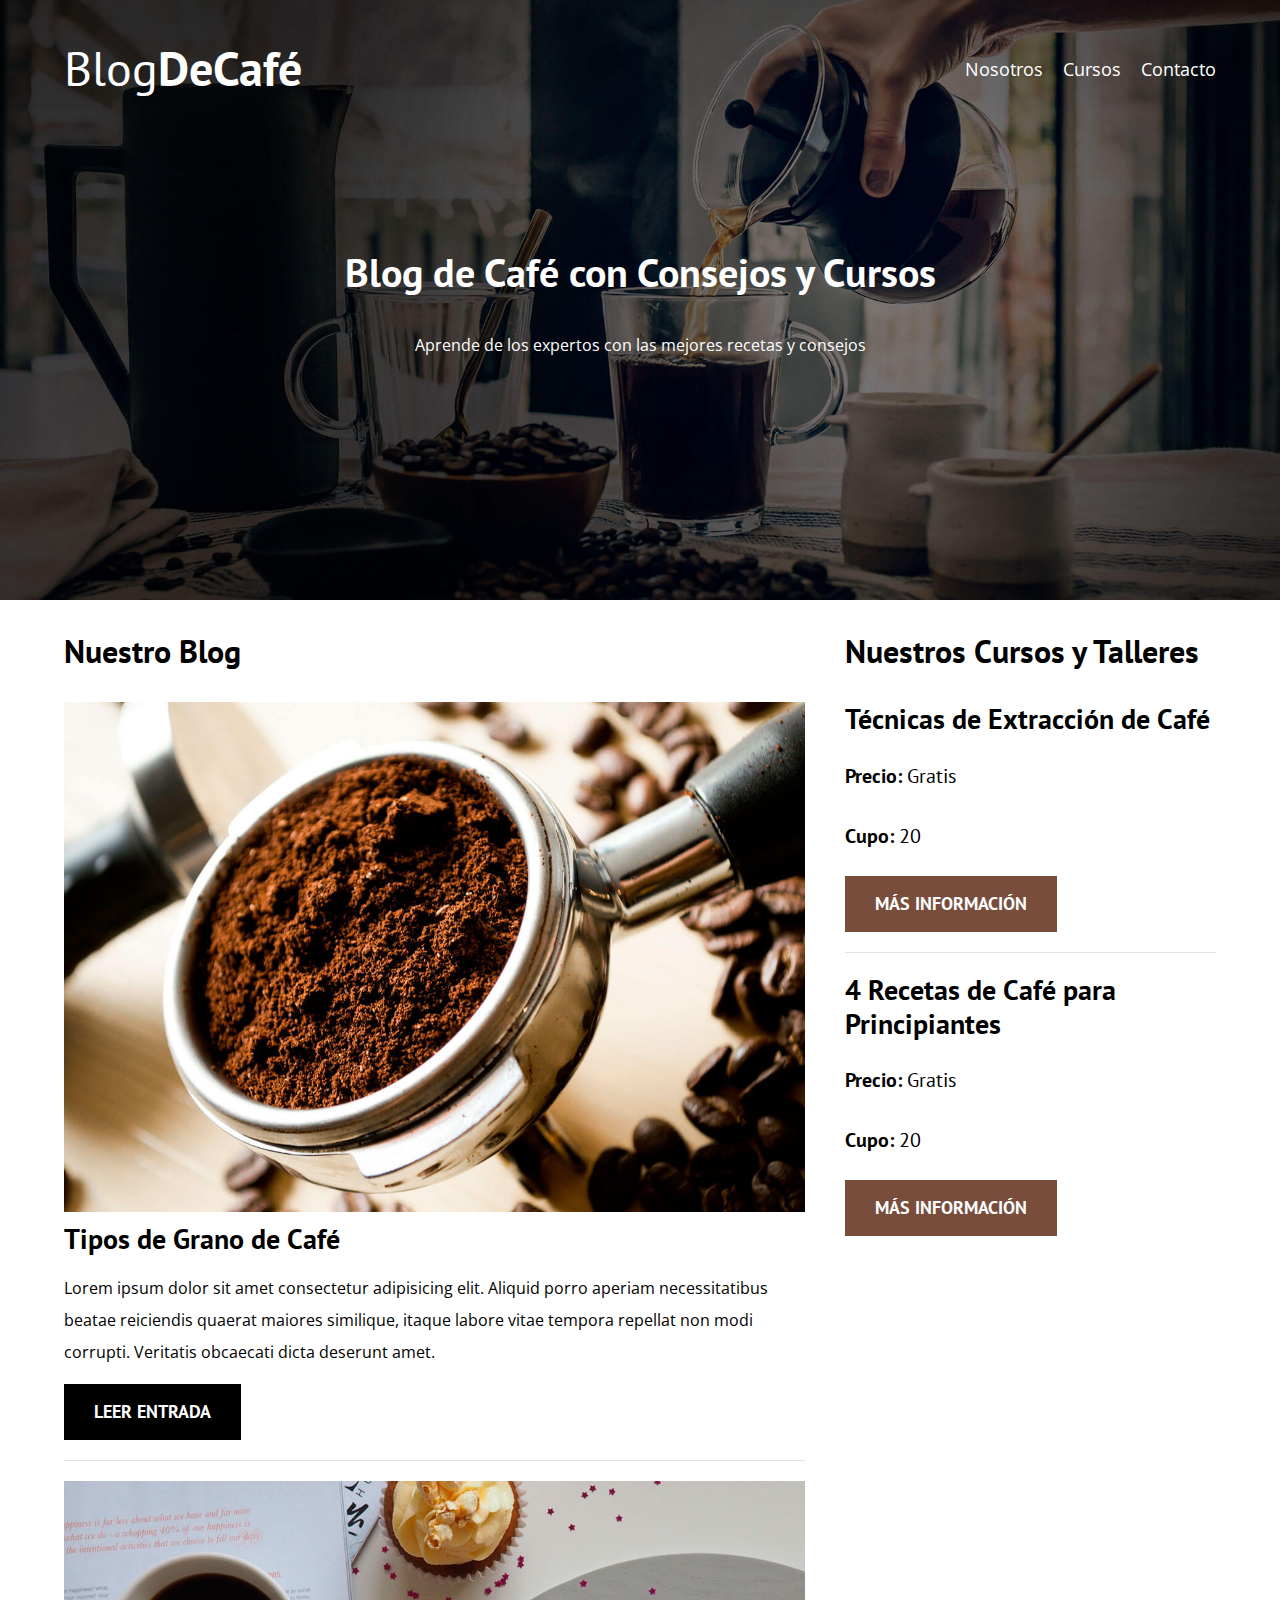
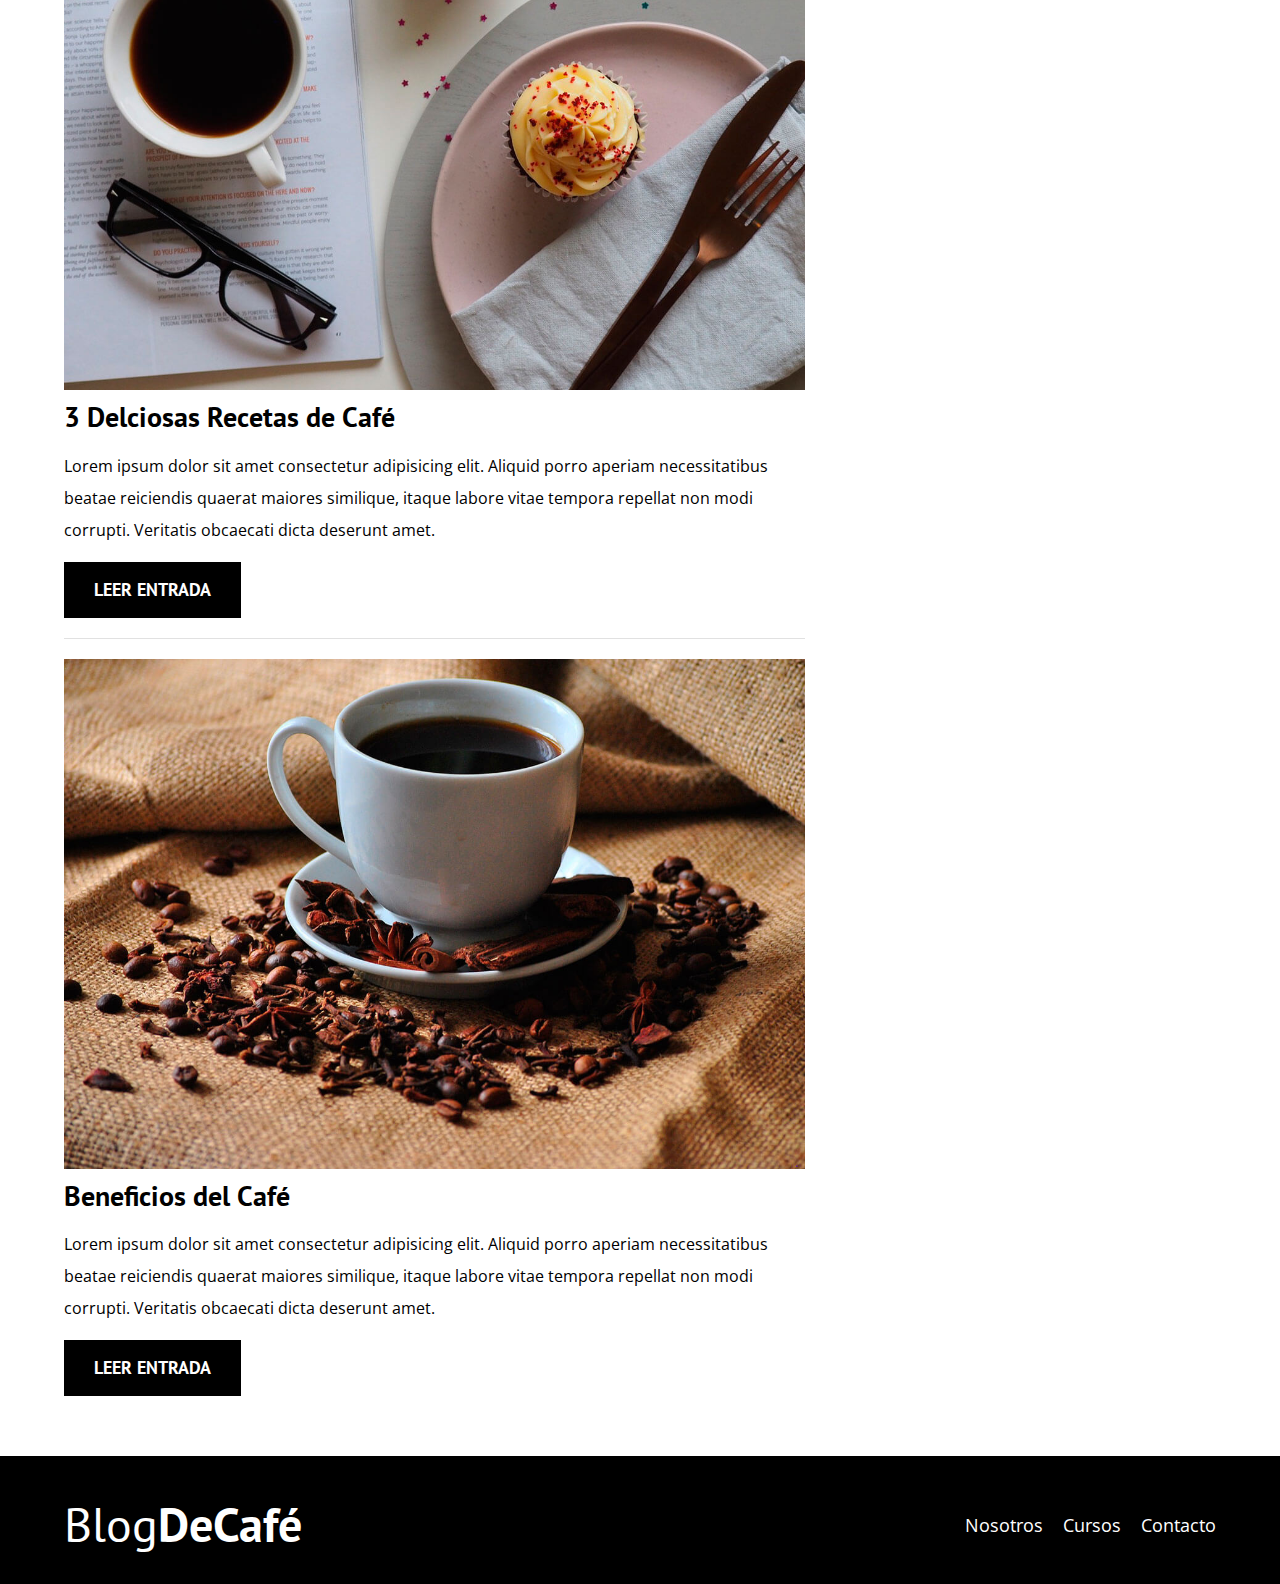
==== index.html @ 39d91b6e "93. html para la pagina" ====
<!DOCTYPE html>
<html lang="en">
<head>
    <meta charset="UTF-8">
    <meta http-equiv="X-UA-Compatible" content="IE=edge">
    <meta name="viewport" content="width=device-width, initial-scale=1.0">
    <title>BlogDeCafé</title>
    <link rel="stylesheet" href="css/normalize.css">
    <link rel="preconnect" href="https://fonts.googleapis.com">
    <link rel="preconnect" href="https://fonts.gstatic.com" crossorigin>
    <link href="https://fonts.googleapis.com/css2?family=Hind+Siliguri&family=Kaushan+Script&family=Open+Sans&family=PT+Sans:wght@400;700&display=swap" rel="stylesheet">
    <link rel="stylesheet" href="css/style.css">
    
</head>
<body>

    <header class="header">
    
    <div class="contenedor">
        <div class="barra">
            <a class="logo" href="index.html" >
                <h1 class="logo__nombre no-margin centrar-texto">Blog<span class="logo__bold">DeCafé</span></h1> <!--span es una etiqueta que no cambia la apariencia del elemento -->
            </a>

            <nav class="navegacion">
                <a href="nosotros.html" class="navegacion__enlace">Nosotros</a>
                <a href="cursos.html" class="navegacion__enlace">Cursos</a>
                <a href="contacto.html" class="navegacion__enlace">Contacto</a>           
            </nav>
        </div>
    </div>    

            <div class="header__texto">
                <h2 class="no_margin">Blog de Café con Consejos y Cursos</h2> <!--Eliminar el margen, todos los header agregan margen-->
                <p class="no_margin">Aprende de los expertos con las mejores recetas y consejos</p>
            </div>
        </header>

        <div class="contenedor contenido-principal">
            <main class="blog">
                <h3>Nuestro Blog</h3>

                <article class="entrada"><!--Esta se usa cuando tenemos un blog, cuando tenemos centrado en un footor y tambien las noticias se ponen en un article-->
                    <div class="entrada__imagen">
                        <img src="img/blog1.jpg" alt="imagen blog">
                    </div>

                    <div class="entrada__contenido">
                        <h4 class="no-margin">Tipos de Grano de Café</h4>
                        <p>Lorem ipsum dolor sit amet consectetur adipisicing elit. Aliquid porro aperiam necessitatibus beatae reiciendis quaerat maiores similique, itaque 
                            labore vitae tempora repellat non modi corrupti. Veritatis obcaecati dicta deserunt amet.</p>
                            <a href="entrada.html" class="boton boton--primario">Leer Entrada</a><!--En la clase boton la primera es el bloque y bloque con modificador-->
                    </div>
                </article>

                <article class="entrada"><!--Esta se usa cuando tenemos un blog, cuando tenemos centrado en un footor y tambien las noticias se ponen en un article-->
                    <div class="entrada__imagen">
                        <img src="img/blog2.jpg" alt="imagen blog">
                    </div>

                    <div class="entrada__contenido">
                        <h4 class="no-margin">3 Delciosas Recetas de Café</h4>
                        <p>Lorem ipsum dolor sit amet consectetur adipisicing elit. Aliquid porro aperiam necessitatibus beatae reiciendis quaerat maiores similique, itaque 
                            labore vitae tempora repellat non modi corrupti. Veritatis obcaecati dicta deserunt amet.</p>
                            <a href="entrada.html" class="boton boton--primario">Leer Entrada</a><!--En la clase boton la primera es el bloque y bloque con modificador-->
                    </div>
                </article>

                <article class="entrada"><!--Esta se usa cuando tenemos un blog, cuando tenemos centrado en un footor y tambien las noticias se ponen en un article-->
                    <div class="entrada__imagen">
                        <img src="img/blog3.jpg" alt="imagen blog">
                    </div>

                    <div class="entrada__contenido">
                        <h4 class="no-margin">Beneficios del Café</h4>
                        <p>Lorem ipsum dolor sit amet consectetur adipisicing elit. Aliquid porro aperiam necessitatibus beatae reiciendis quaerat maiores similique, itaque 
                            labore vitae tempora repellat non modi corrupti. Veritatis obcaecati dicta deserunt amet.</p>
                            <a href="entrada.html" class="boton boton--primario">Leer Entrada</a><!--En la clase boton la primera es el bloque y bloque con modificador-->
                    </div>
                </article>
                
            </main>
            <aside class="sidebar"><!--Si tenemos una clase mas pequeña se pone en un aside-->
                <h3>Nuestros Cursos y Talleres</h3>

                <ul class="cursos no-padding"><!--Lista no Ordenada es ul y la lista ordenada ol --> 
                    <li class="widget-curso"> <!--Bloque-->
                        <h4 class="no-margin">Técnicas de Extracción de Café</h4>
                        <p class="widget-curso__label">Precio:
                            <span class="widget-curso__info">Gratis</span>
                        </p>

                        <p class="widget-curso__label">Cupo:
                            <span class="widget-curso__info">20</span>
                        </p>
                        <a href="entrada.html" class="boton boton--secundario">Más Información</a><!--En la clase boton la primera es el bloque y bloque con modificador-->
                    </li>

                    <li class="widget-curso"> <!--Bloque-->
                        <h4 class="no-margin">4 Recetas de Café para Principiantes</h4>
                        <p class="widget-curso__label">Precio:
                            <span class="widget-curso__info">Gratis</span>
                        </p>

                        <p class="widget-curso__label">Cupo:
                            <span class="widget-curso__info">20</span>
                        </p>
                        <a href="entrada.html" class="boton boton--secundario">Más Información</a><!--En la clase boton la primera es el bloque y bloque con modificador-->
                    </li>
                </ul>
            </aside>
        </div>

        <footer class="footer">
            <div class="contenedor">
                <div class="barra">
                    <a class="logo" href="index.html" >
                        <h1 class="logo__nombre no-margin centrar-texto">Blog<span class="logo__bold">DeCafé</span></h1> <!--span es una etiqueta que no cambia la apariencia del elemento -->
                    </a>
        
                    <nav class="navegacion">
                        <a href="nosotros.html" class="navegacion__enlace">Nosotros</a>
                        <a href="cursos.html" class="navegacion__enlace">Cursos</a>
                        <a href="contacto.html" class="navegacion__enlace">Contacto</a>           
                    </nav>
                </div>
            </div>
        </footer>

</body>
</html>
---- css/style.css ----
/*Variables*/

:root{
    --fuenteHeading: 'PT Sans', sans-serif;
    --fuentePArrafos: 'Open Sans', sans-serif;

    --primario: #784D3C;
    --gris: #e1e1e1;
    --Blanco: #ffffff;
    --Negro: #000000;
}

html{
    box-sizing: border-box; /*Esto es para que el border, el padding no afecte el ancho de nuestros elementos*/
    font-size: 62.5%; /* 1rem = 10px */
}

*, *:before, *:after{
    box-sizing: inherit;/*Lo que hace inherit heredar del elemento padre */
}

body{
    font-family: var(--fuentePArrafos);
    font-size: 1.6rem;
    line-height: 2;/*Internileado*/
}

                        /*Globales*/
.contenedor{
    width: min(90% , 120rem);
    margin: 0 auto;/*Centrar el contenido horizontalmente en la pantalla*/
}

a{
    text-decoration: none;
}

h1,h2,h3,h4{
    font-family: var(--fuenteHeading);
    line-height: 1.2;
}

h1{
    font-size: 4.8rem;
}

h2{
    font-size: 4rem;
}

h3{
    font-size: 3.2rem;
}

h4{
    font-size: 2.8rem;
}

img{
    max-width: 100%;
}

/**Utilidades**/
.no-margin{
    margin: 0;
}

.no-padding{
    padding: 0;
}

.centrar-texto{
    text-align: center;
}

/**Header**/

.header{
    background-image: url(../img/banner.jpg);
    height: 60rem;
    background-size: cover;/*Para que cubra todo el espacio disponible*/
    background-repeat: no-repeat;/*No repita la imagen*/
    background-position: center center;/*Es para que fluya la imagen dos center por que tienes que centrar verticalmente y horizontalmente*/
}

.header__texto{
    color: var(--Blanco);
    text-align: center;
    margin-top: 5rem;
}

@media (min-width: 768px) {
    .header__texto{
        margin-top: 15rem;
    }
}

.barra{
    padding-top: 4rem;
}

@media (min-width: 768px) {
    .barra{
        display: flex;
        justify-content: space-between;
        align-items: center;
    }
}

.logo{
    color: var(--Blanco);
}

.logo__nombre{
    font-weight: 400;
}

.logo__bold{
    font-weight: 700;
}

@media (min-width: 768px) {
    .navegacion{
        display: flex;
        gap: 2rem;
    }    
}

.navegacion__enlace{
    display: block;
    text-align: center;
    font-size: 1.8rem;
    color: var(--Blanco);
}

@media (min-width: 768px) {
    .contenido-principal{
        display: grid;
        grid-template-columns: 2fr 1fr;
        column-gap: 4rem;
    }
}

.entrada{
    border-bottom: 1px solid var(--gris) ;
    margin-bottom: 2rem;
}

.entrada:last-of-type{ /*El last-of-type es para que la ultima entrada no tenga las mismas cosas que las anteriores*/
    border:none;
    margin-bottom: 0;
}

/*Herencia la doble gion significa herencia*/
.boton{
    display: block;
    font-family: var(--fuenteHeading);
    color: var(--Blanco);
    text-align: center;
    padding: 1rem 3rem;
    font-size: 1.8rem;
    text-transform: uppercase;
    font-weight: 700;
    margin-bottom: 2rem;
}

@media (min-width: 768px) {
    .boton{
        display: inline-block; /*El display inline-block toma el espacio que requiere si respeta algunas instrucciones pero no hacia a los lados*/
    }
}

.boton--primario{
    background-color: #000000;
}

.boton--secundario{
    background-color: var(--primario);
}

.cursos{
    list-style: none;

}

.widget-curso{
    border-bottom: 1px solid var(--gris);
    margin-bottom: 2rem;
}

.widget-curso:last-of-type{ /*Recuerda esto es para hacerlo dinamico como el anterior*/
    border: none;
    margin-bottom: 0;
}

.widget-curso__label{
    font-family: var(--fuenteHeading);
    font-weight: bold;
}

.widget-curso__info{
    font-weight: normal;
}

.widget-curso__label,
.widget-curso__info{
    font-size: 2rem;
}

.footer{
    background-color: var(--Negro);
    padding-bottom: 3rem;
    margin-top: 4rem;
}

/**Sobre Nosotros**/

@media (min-width: 768px) {

    
    .sobre-nosotros{
        display: grid;
        grid-template-columns: repeat(2, 1fr);
        column-gap: 2rem;
    }

    /*Es lo mismo que el codigo de arriba
    .sobre-nosotros{
        display: flex;
        justify-content: space-between;
    }

    .sobre-nosotros__imagen,
    .sobre-nosotros__texto{
        flex-basis: calc(50% - 2rem);Este es el width cuando tenemos flexbox
    }*/
}

/**Cursos**/

.curso{
    padding: 3rem 0;
    border-bottom: 1px solid var(--gris);
}

@media (min-width: 768px) {
    .curso{
        display: grid;
        grid-template-columns: 1fr 2fr;
        column-gap: 2rem;
    }
}

.curso:last-of-type{
    border: none;
}

.curso__label{
    font-family: var(--fuenteHeading);
    font-weight: bold;
}

.curso__info{
    font-weight: normal;
}

.curso__label,
.curso__info{
    font-size: 2rem;
}
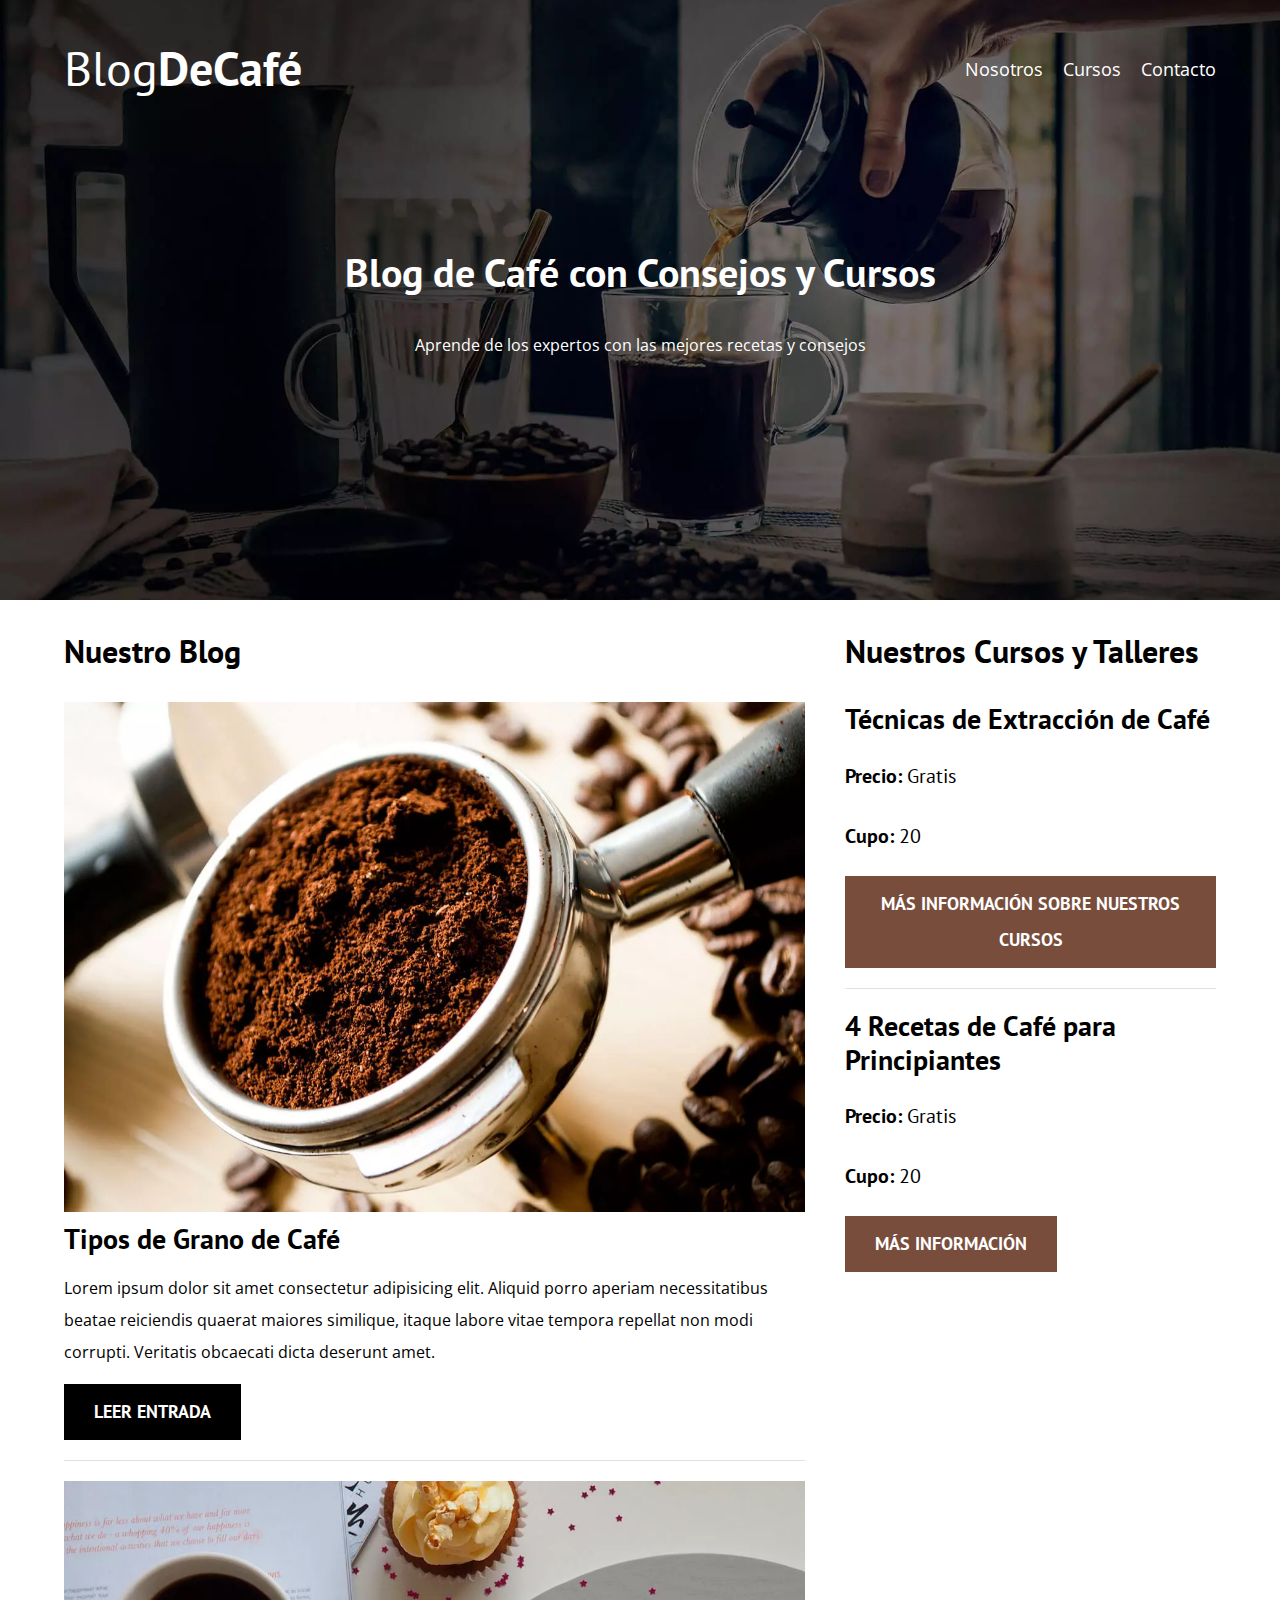
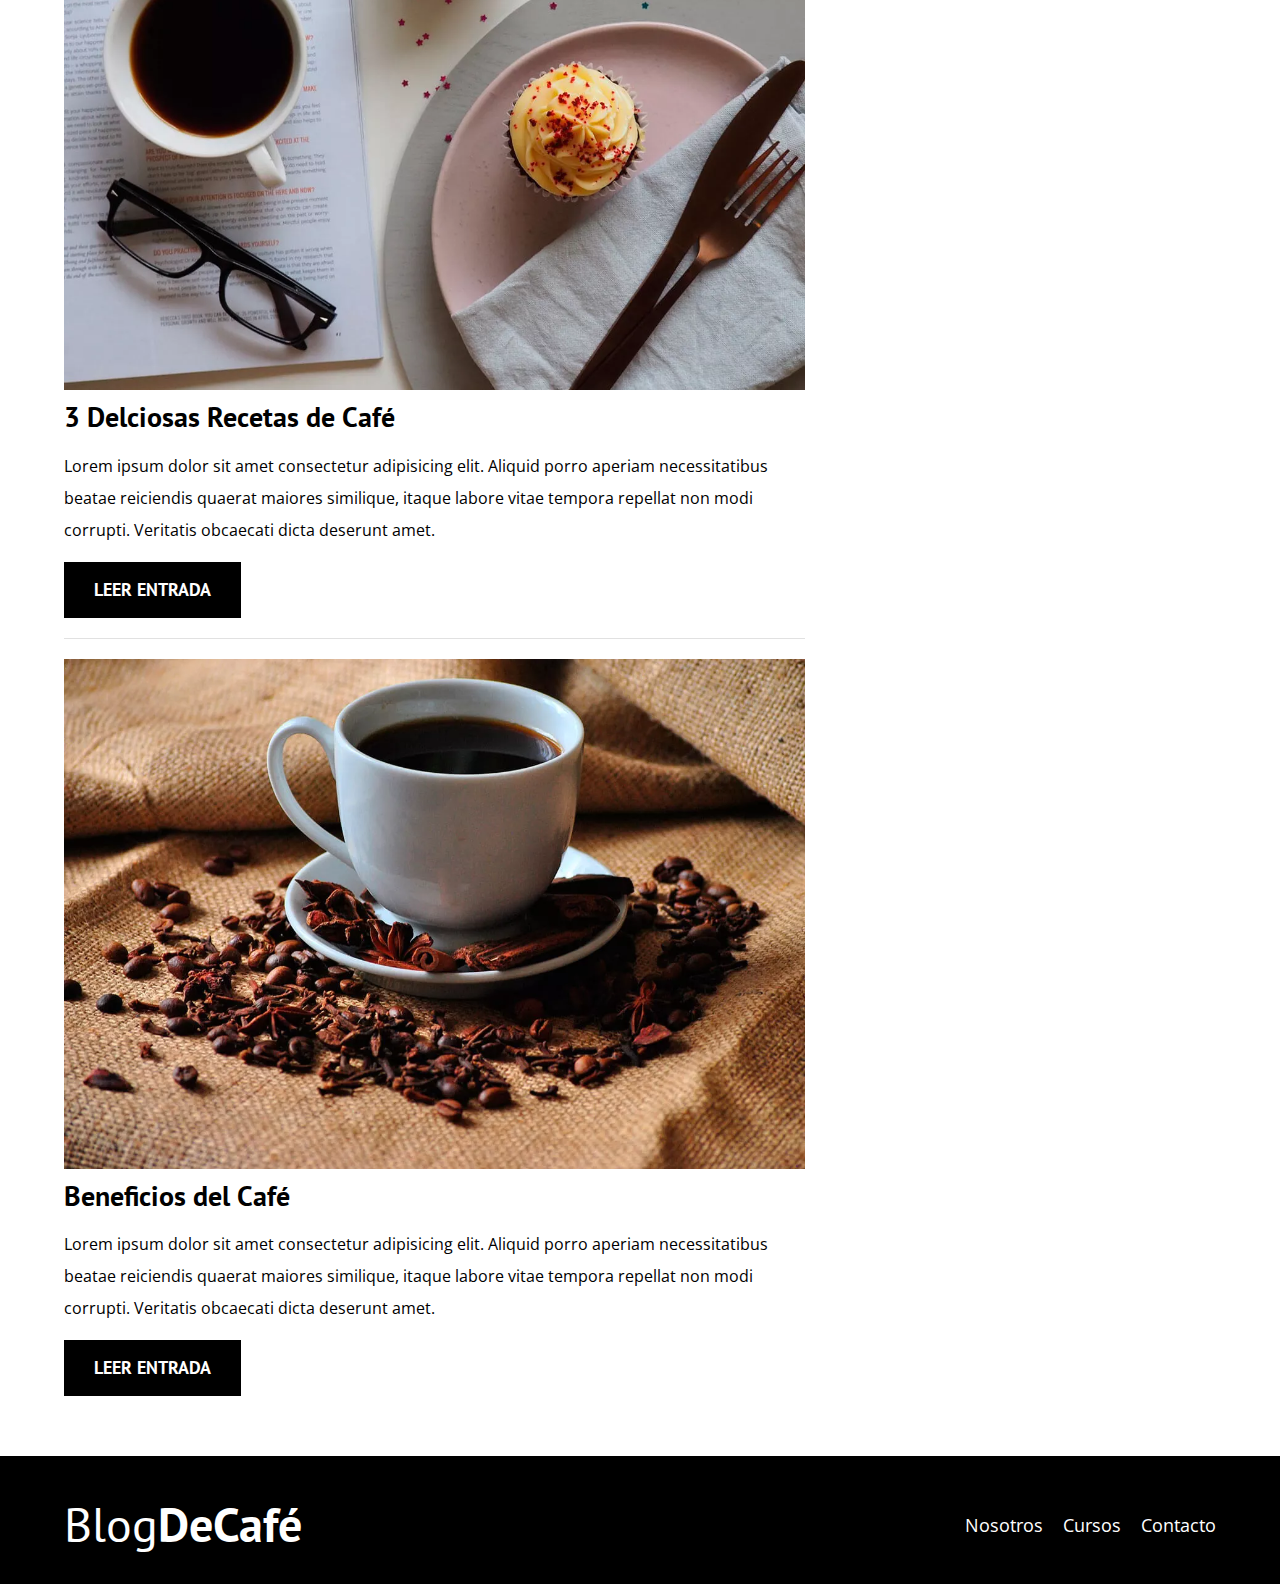
==== commit afbad537: "Acabado del Proyecto y mejora en el Perfomance" ====
--- a/index.html
+++ b/index.html
@@ -5,12 +5,29 @@
     <meta http-equiv="X-UA-Compatible" content="IE=edge">
     <meta name="viewport" content="width=device-width, initial-scale=1.0">
     <title>BlogDeCafé</title>
+    <meta name="description" content="Página web de blog de café">
+
+    <!--Prefetch
+         va a cargar la siguiente pagina al que el usuario iria-->
+    <!--Asegurarte que es la siguiente pagina a la que el usuario va ingresar, para solo cargar esa-->
+    <link rel="prefetch" href="nosotros.html" as="document">
+
+
+    <!-- Preload
+         este sirve para si ocupamos archivos lo mas rapido posible, los cargue los mas pronto posible -->
+    <!--Se pueden cargar videos, imagenes, cualquier cosa-->
+    <link rel="preload" href="css/normalize.css" as="style">
     <link rel="stylesheet" href="css/normalize.css">
+
+    <link rel="preload" href="https://fonts.googleapis.com/css2?family=Hind+Siliguri&family=Kaushan+Script&family=Open+Sans&family=PT+Sans:wght@400;700&display=swap" 
+        crossorigin="crossorigin" as="font">
     <link rel="preconnect" href="https://fonts.googleapis.com">
     <link rel="preconnect" href="https://fonts.gstatic.com" crossorigin>
     <link href="https://fonts.googleapis.com/css2?family=Hind+Siliguri&family=Kaushan+Script&family=Open+Sans&family=PT+Sans:wght@400;700&display=swap" rel="stylesheet">
+
+    <link rel="preload" href="css/style.css" as="style">
     <link rel="stylesheet" href="css/style.css">
-    
+
 </head>
 <body>
 
@@ -42,7 +59,11 @@
 
                 <article class="entrada"><!--Esta se usa cuando tenemos un blog, cuando tenemos centrado en un footor y tambien las noticias se ponen en un article-->
                     <div class="entrada__imagen">
-                        <img src="img/blog1.jpg" alt="imagen blog">
+                        <picture><!--picture es para poner la nueva etiqueta de souce y poner el nuevo formato-->
+                            <!--Aqui el nacegador va a poner el que soporte, solo que el webp pesa menos y sera mas eficiente el navegador-->
+                            <source loading="lazy" srcset="img/blog1.webp" type="image/webp"><!--Este formato es para que pese menos la imagen y sea mas rapido, en el navegador va a poner el que soporte-->
+                            <img loading="lazy" src="img/blog1.jpg" alt="imagen blog"> <!--Loading = lazy es para que descargur cuando lleguemos a esa parte esto es para mejorar el perfomance-->
+                        </picture>
                     </div>
 
                     <div class="entrada__contenido">
@@ -55,7 +76,10 @@
 
                 <article class="entrada"><!--Esta se usa cuando tenemos un blog, cuando tenemos centrado en un footor y tambien las noticias se ponen en un article-->
                     <div class="entrada__imagen">
-                        <img src="img/blog2.jpg" alt="imagen blog">
+                        <picture>
+                            <source loading="lazy" srcset="img/blog2.webp" type="image/webp">
+                            <img loading="lazy" src="img/blog2.jpg" alt="imagen blog"> 
+                        </picture>
                     </div>
 
                     <div class="entrada__contenido">
@@ -68,7 +92,10 @@
 
                 <article class="entrada"><!--Esta se usa cuando tenemos un blog, cuando tenemos centrado en un footor y tambien las noticias se ponen en un article-->
                     <div class="entrada__imagen">
-                        <img src="img/blog3.jpg" alt="imagen blog">
+                        <picture>
+                            <source loading="lazy" srcset="img/blog3.webp" type="image/webp">
+                            <img loading="lazy" src="img/blog3.jpg" alt="imagen blog"> 
+                        </picture>
                     </div>
 
                     <div class="entrada__contenido">
@@ -93,7 +120,9 @@
                         <p class="widget-curso__label">Cupo:
                             <span class="widget-curso__info">20</span>
                         </p>
-                        <a href="entrada.html" class="boton boton--secundario">Más Información</a><!--En la clase boton la primera es el bloque y bloque con modificador-->
+                        <a href="entrada.html" class="boton boton--secundario">Más Información
+                            sobre nuestros cursos
+                        </a><!--En la clase boton la primera es el bloque y bloque con modificador-->
                     </li>
 
                     <li class="widget-curso"> <!--Bloque-->
@@ -127,5 +156,7 @@
             </div>
         </footer>
 
+    <!--Por regla el codigo de JavaScript se pone antes del cierre del body-->
+        <script src="js/modernizr.js"></script>
 </body>
 </html>--- a/css/style.css
+++ b/css/style.css
@@ -75,9 +75,13 @@
 }
 
 /**Header**/
-
+.webp .header{  /*Version para navegadores modernos*/
+    background-image: url(../img/banner.webp);
+}
+.no-webp .header{   /*Version para navegadores NO modernos*/
+    background-image: url(../img/banner.jpg);
+}
 .header{
-    background-image: url(../img/banner.jpg);
     height: 60rem;
     background-size: cover;/*Para que cubra todo el espacio disponible*/
     background-repeat: no-repeat;/*No repita la imagen*/
@@ -163,12 +167,17 @@
     text-transform: uppercase;
     font-weight: 700;
     margin-bottom: 2rem;
+    border: none;
 }
 
 @media (min-width: 768px) {
     .boton{
         display: inline-block; /*El display inline-block toma el espacio que requiere si respeta algunas instrucciones pero no hacia a los lados*/
     }
+}
+
+.boton:hover{
+    cursor: pointer;
 }
 
 .boton--primario{
@@ -268,4 +277,43 @@
 .curso__label,
 .curso__info{
     font-size: 2rem;
+}
+
+
+/**Contacto**/
+
+.contacto-bg{
+    background-image: url(../img/contacto.jpg);
+    height: 40rem;
+    background-size: cover;
+    background-repeat: no-repeat;
+}
+
+/**Formulario**/
+
+.formulario{
+    background-color: var(--Blanco);
+    margin: -5rem auto 0 auto; /*arriba derecho abajo izquierdo*/
+    width: 95%;
+    padding: 5rem;
+}
+
+.campo{
+    display: flex;
+    margin-bottom: 2rem;
+}
+
+.campo__label{
+    flex: 0 0 9rem;
+    text-align: right;
+    padding-right: 2rem;
+}
+
+.campo__field{
+    flex: 1rem;
+    border: 1px solid var(--gris);
+}
+
+.campo__field--textarea{
+    height: 20rem;
 }--- a/css/style.css
+++ b/css/style.css
@@ -75,9 +75,13 @@
 }
 
 /**Header**/
-
+.webp .header{  /*Version para navegadores modernos*/
+    background-image: url(../img/banner.webp);
+}
+.no-webp .header{   /*Version para navegadores NO modernos*/
+    background-image: url(../img/banner.jpg);
+}
 .header{
-    background-image: url(../img/banner.jpg);
     height: 60rem;
     background-size: cover;/*Para que cubra todo el espacio disponible*/
     background-repeat: no-repeat;/*No repita la imagen*/
@@ -163,12 +167,17 @@
     text-transform: uppercase;
     font-weight: 700;
     margin-bottom: 2rem;
+    border: none;
 }
 
 @media (min-width: 768px) {
     .boton{
         display: inline-block; /*El display inline-block toma el espacio que requiere si respeta algunas instrucciones pero no hacia a los lados*/
     }
+}
+
+.boton:hover{
+    cursor: pointer;
 }
 
 .boton--primario{
@@ -268,4 +277,43 @@
 .curso__label,
 .curso__info{
     font-size: 2rem;
+}
+
+
+/**Contacto**/
+
+.contacto-bg{
+    background-image: url(../img/contacto.jpg);
+    height: 40rem;
+    background-size: cover;
+    background-repeat: no-repeat;
+}
+
+/**Formulario**/
+
+.formulario{
+    background-color: var(--Blanco);
+    margin: -5rem auto 0 auto; /*arriba derecho abajo izquierdo*/
+    width: 95%;
+    padding: 5rem;
+}
+
+.campo{
+    display: flex;
+    margin-bottom: 2rem;
+}
+
+.campo__label{
+    flex: 0 0 9rem;
+    text-align: right;
+    padding-right: 2rem;
+}
+
+.campo__field{
+    flex: 1rem;
+    border: 1px solid var(--gris);
+}
+
+.campo__field--textarea{
+    height: 20rem;
 }